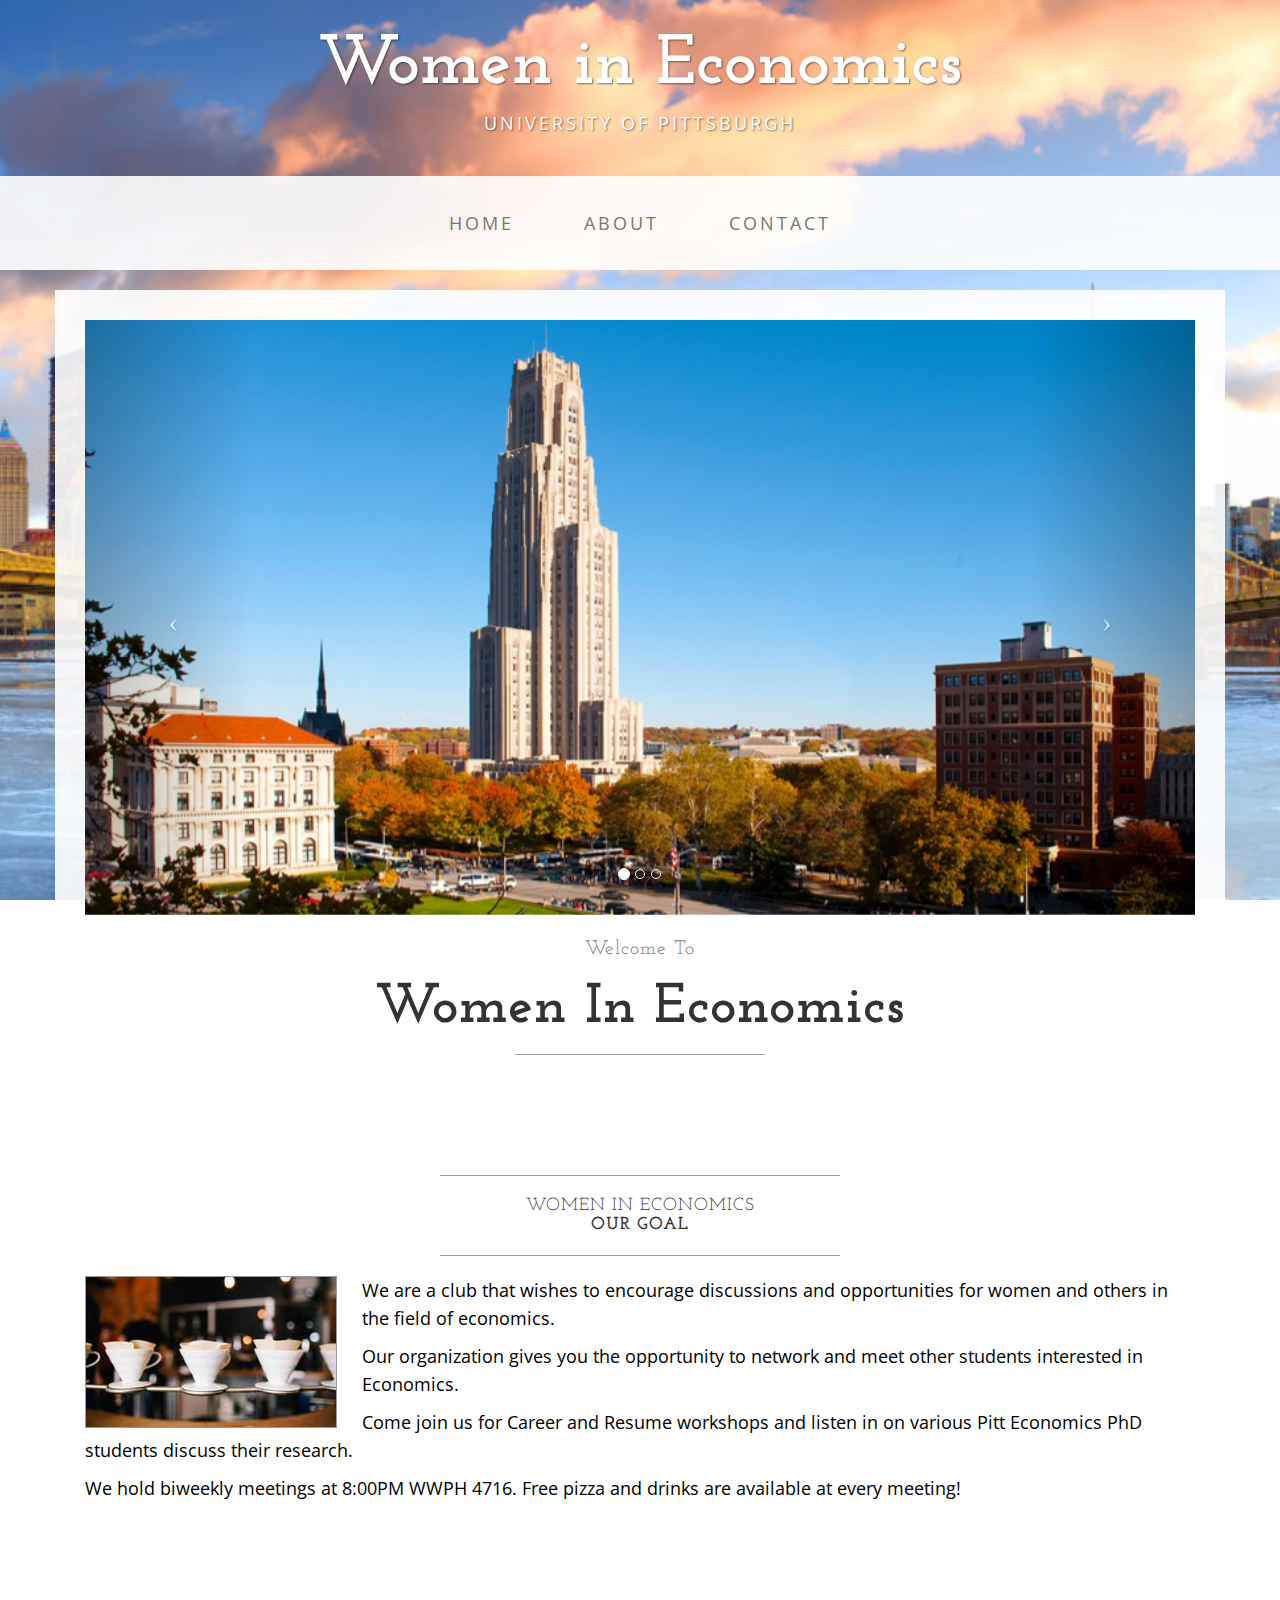
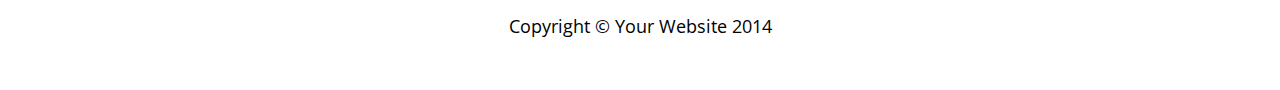
==== index.html @ 7ac2ec47 "Add files via upload" ====
<!DOCTYPE html>
<html lang="en">

<head>

    <meta charset="utf-8">
    <meta http-equiv="X-UA-Compatible" content="IE=edge">
    <meta name="viewport" content="width=device-width, initial-scale=1">
    <meta name="description" content="">
    <meta name="author" content="">

    <title>Business Casual - Start Bootstrap Theme</title>

    <!-- Bootstrap Core CSS -->
    <link href="css/bootstrap.min.css" rel="stylesheet">

    <!-- Custom CSS -->
    <link href="css/business-casual.css" rel="stylesheet">

    <!-- Fonts -->
    <link href="https://fonts.googleapis.com/css?family=Open+Sans:300italic,400italic,600italic,700italic,800italic,400,300,600,700,800" rel="stylesheet" type="text/css">
    <link href="https://fonts.googleapis.com/css?family=Josefin+Slab:100,300,400,600,700,100italic,300italic,400italic,600italic,700italic" rel="stylesheet" type="text/css">

    <!-- HTML5 Shim and Respond.js IE8 support of HTML5 elements and media queries -->
    <!-- WARNING: Respond.js doesn't work if you view the page via file:// -->
    <!--[if lt IE 9]>
        <script src="https://oss.maxcdn.com/libs/html5shiv/3.7.0/html5shiv.js"></script>
        <script src="https://oss.maxcdn.com/libs/respond.js/1.4.2/respond.min.js"></script>
    <![endif]-->

</head>

<body>

    <div class="brand">Women in Economics</div>
    <div class="address-bar">University of Pittsburgh</div>

    <!-- Navigation -->
    <nav class="navbar navbar-default" role="navigation">
        <div class="container">
            <!-- Brand and toggle get grouped for better mobile display -->
            <div class="navbar-header">
                <button type="button" class="navbar-toggle" data-toggle="collapse" data-target="#bs-example-navbar-collapse-1">
                    <span class="sr-only">Toggle navigation</span>
                    <span class="icon-bar"></span>
                    <span class="icon-bar"></span>
                    <span class="icon-bar"></span>
                </button>
                <!-- navbar-brand is hidden on larger screens, but visible when the menu is collapsed -->
                <a class="navbar-brand" href="index.html">Women in Economics</a>
            </div>
            <!-- Collect the nav links, forms, and other content for toggling -->
            <div class="collapse navbar-collapse" id="bs-example-navbar-collapse-1">
                <ul class="nav navbar-nav">
                    <li>
                        <a href="index.html">Home</a>
                    </li>
                    <li>
                        <a href="about.html">About</a>
                    </li>
                    
                    <li>
                        <a href="contact.html">Contact</a>
                    </li>
                </ul>
            </div>
            <!-- /.navbar-collapse -->
        </div>
        <!-- /.container -->
    </nav>

    <div class="container">

        <div class="row">
            <div class="box">
                <div class="col-lg-12 text-center">
                    <div id="carousel-example-generic" class="carousel slide">
                        <!-- Indicators -->
                        <ol class="carousel-indicators hidden-xs">
                            <li data-target="#carousel-example-generic" data-slide-to="0" class="active"></li>
                            <li data-target="#carousel-example-generic" data-slide-to="1"></li>
                            <li data-target="#carousel-example-generic" data-slide-to="2"></li>
                        </ol>

                        <!-- Wrapper for slides -->
                        <div class="carousel-inner">
                            <div class="item active">
                                <img class="img-responsive img-full" src="img/campus1.jpg" alt="">
                            </div>
                            <!---->
                            <div class="item">
                                <img class="img-responsive img-full" src="img/pitt_logo.png" alt="">
                            </div>
                            <div class="item">
                                <img class="img-responsive img-full" src="img/slide-3.jpg" alt="">
                            </div>
                        </div>

                        <!-- Controls -->
                        <a class="left carousel-control" href="#carousel-example-generic" data-slide="prev">
                            <span class="icon-prev"></span>
                        </a>
                        <a class="right carousel-control" href="#carousel-example-generic" data-slide="next">
                            <span class="icon-next"></span>
                        </a>
                    </div>
                    <h2 class="brand-before">
                        <small>Welcome to</small>
                    </h2>
                    <h1 class="brand-name">Women in Economics</h1>
                    <hr class="tagline-divider">
                    <h2>
                        
                    </h2>
                </div>
            </div>
        </div>

        <div class="row">
            <div class="box">
                <div class="col-lg-12">
                    <hr>
                    <h2 class="intro-text text-center">Women in Economics
                        <strong><br>Our Goal</strong>
                    </h2>
                    <hr>
                    <img class="img-responsive img-border img-left" src="img/intro-pic.jpg" alt="">
                    <hr class="visible-xs">
                    <p>We are a club that wishes to encourage discussions and opportunities for women and others in the field of economics.</p>
                    <p>Our organization gives you the opportunity to network and meet other students interested in Economics.</p>
                    <p>Come join us for Career and Resume workshops and listen in on various Pitt Economics PhD students discuss their research.</p>
                    <p>We hold biweekly meetings at 8:00PM WWPH 4716. Free pizza and drinks are available at every meeting!</p>
                </div>
            </div>
        </div>
        <!-- 
        <div class="row">
            <div class="box">
                <div class="col-lg-12">
                    <hr>
                    <h2 class="intro-text text-center">Beautiful boxes
                        <strong>to showcase your content</strong>
                    </h2>
                    <hr>
                    <p>Use as many boxes as you like, and put anything you want in them! They are great for just about anything, the sky's the limit!</p>
                    <p>Lorem ipsum dolor sit amet, consectetur adipiscing elit. Nunc placerat diam quis nisl vestibulum dignissim. In hac habitasse platea dictumst. Interdum et malesuada fames ac ante ipsum primis in faucibus. Pellentesque habitant morbi tristique senectus et netus et malesuada fames ac turpis egestas.</p>
                </div>
            </div>
        </div>
        -->

    </div>
    <!-- /.container -->

    <footer>
        <div class="container">
            <div class="row">
                <div class="col-lg-12 text-center">
                    <p>Copyright &copy; Your Website 2014</p>
                </div>
            </div>
        </div>
    </footer>

    <!-- jQuery -->
    <script src="js/jquery.js"></script>

    <!-- Bootstrap Core JavaScript -->
    <script src="js/bootstrap.min.js"></script>

    <!-- Script to Activate the Carousel -->
    <script>
    $('.carousel').carousel({
        interval: 5000 //changes the speed
    })
    </script>

</body>

</html>
---- css/business-casual.css ----
/*!
 * Start Bootstrap - Business Casual (http://startbootstrap.com/)
 * Copyright 2013-2016 Start Bootstrap
 * Licensed under MIT (https://github.com/BlackrockDigital/startbootstrap/blob/gh-pages/LICENSE)
 */

body {
    font-family: "Open Sans","Helvetica Neue",Helvetica,Arial,sans-serif;
    background: url('../img/pittsburgh.jpg') no-repeat center center fixed;
    -webkit-background-size: cover;
    -moz-background-size: cover;
    background-size: cover;
    -o-background-size: cover;
}

h1,
h2,
h3,
h4,
h5,
h6 {
    text-transform: uppercase;
    font-family: "Josefin Slab","Helvetica Neue",Helvetica,Arial,sans-serif;
    font-weight: 700;
    letter-spacing: 1px;
}

p {
    font-size: 1.25em;
    line-height: 1.6;
    color: #000;
}

hr {
    max-width: 400px;
    border-color: #999999;
}

.brand,
.address-bar {
    display: none;
}

.navbar-brand {
    text-transform: uppercase;
    font-weight: 900;
    letter-spacing: 2px;
}

.navbar-nav {
    text-transform: uppercase;
    font-weight: 400;
    letter-spacing: 3px;
}

.img-full {
    min-width: 100%;
}

.brand-before,
.brand-name {
    text-transform: capitalize;
}

.brand-before {
    margin: 15px 0;
}

.brand-name {
    margin: 0;
    font-size: 4em;
}

.tagline-divider {
    margin: 15px auto 3px;
    max-width: 250px;
    border-color: #999999;
}

.box {
    margin-bottom: 20px;
    padding: 30px 15px;
    background: #fff;
    background: rgba(255,255,255,0.9);
}

.intro-text {
    text-transform: uppercase;
    font-size: 1.25em;
    font-weight: 400;
    letter-spacing: 1px;
}

.img-border {
    float: none;
    margin: 0 auto 0;
    border: #999999 solid 1px;
}

.img-left {
    float: none;
    margin: 0 auto 0;
}

footer {
    background: #fff;
    background: rgba(255,255,255,0.9);
}

footer p {
    margin: 0;
    padding: 50px 0;
}

@media screen and (min-width:768px) {
    .brand {
        display: inherit;
        margin: 0;
        padding: 30px 0 10px;
        text-align: center;
        text-shadow: 1px 1px 2px rgba(0,0,0,0.5);
        font-family: "Josefin Slab","Helvetica Neue",Helvetica,Arial,sans-serif;
        font-size: 5em;
        font-weight: 700;
        line-height: normal;
        color: #fff;
    }

    .top-divider {
        margin-top: 0;
    }

    .img-left {
        float: left;
        margin-right: 25px;
    }

    .address-bar {
        display: inherit;
        margin: 0;
        padding: 0 0 40px;
        text-align: center;
        text-shadow: 1px 1px 2px rgba(0,0,0,0.5);
        text-transform: uppercase;
        font-size: 1.25em;
        font-weight: 400;
        letter-spacing: 3px;
        color: #fff;
    }

    .navbar {
        border-radius: 0;
    }

    .navbar-header {
        display: none;
    }

    .navbar {
        min-height: 0;
    }

    .navbar-default {
        border: none;
        background: #fff;
        background: rgba(255,255,255,0.9);
    }

    .nav>li>a {
        padding: 35px;
    }

    .navbar-nav>li>a {
        line-height: normal;
    }

    .navbar-nav {
        display: table;
        float: none;
        margin: 0 auto;
        table-layout: fixed;
        font-size: 1.25em;
    }
}

@media screen and (min-width:1200px) {
    .box:after {
        content: '';
        display: table;
        clear: both;
    }
}
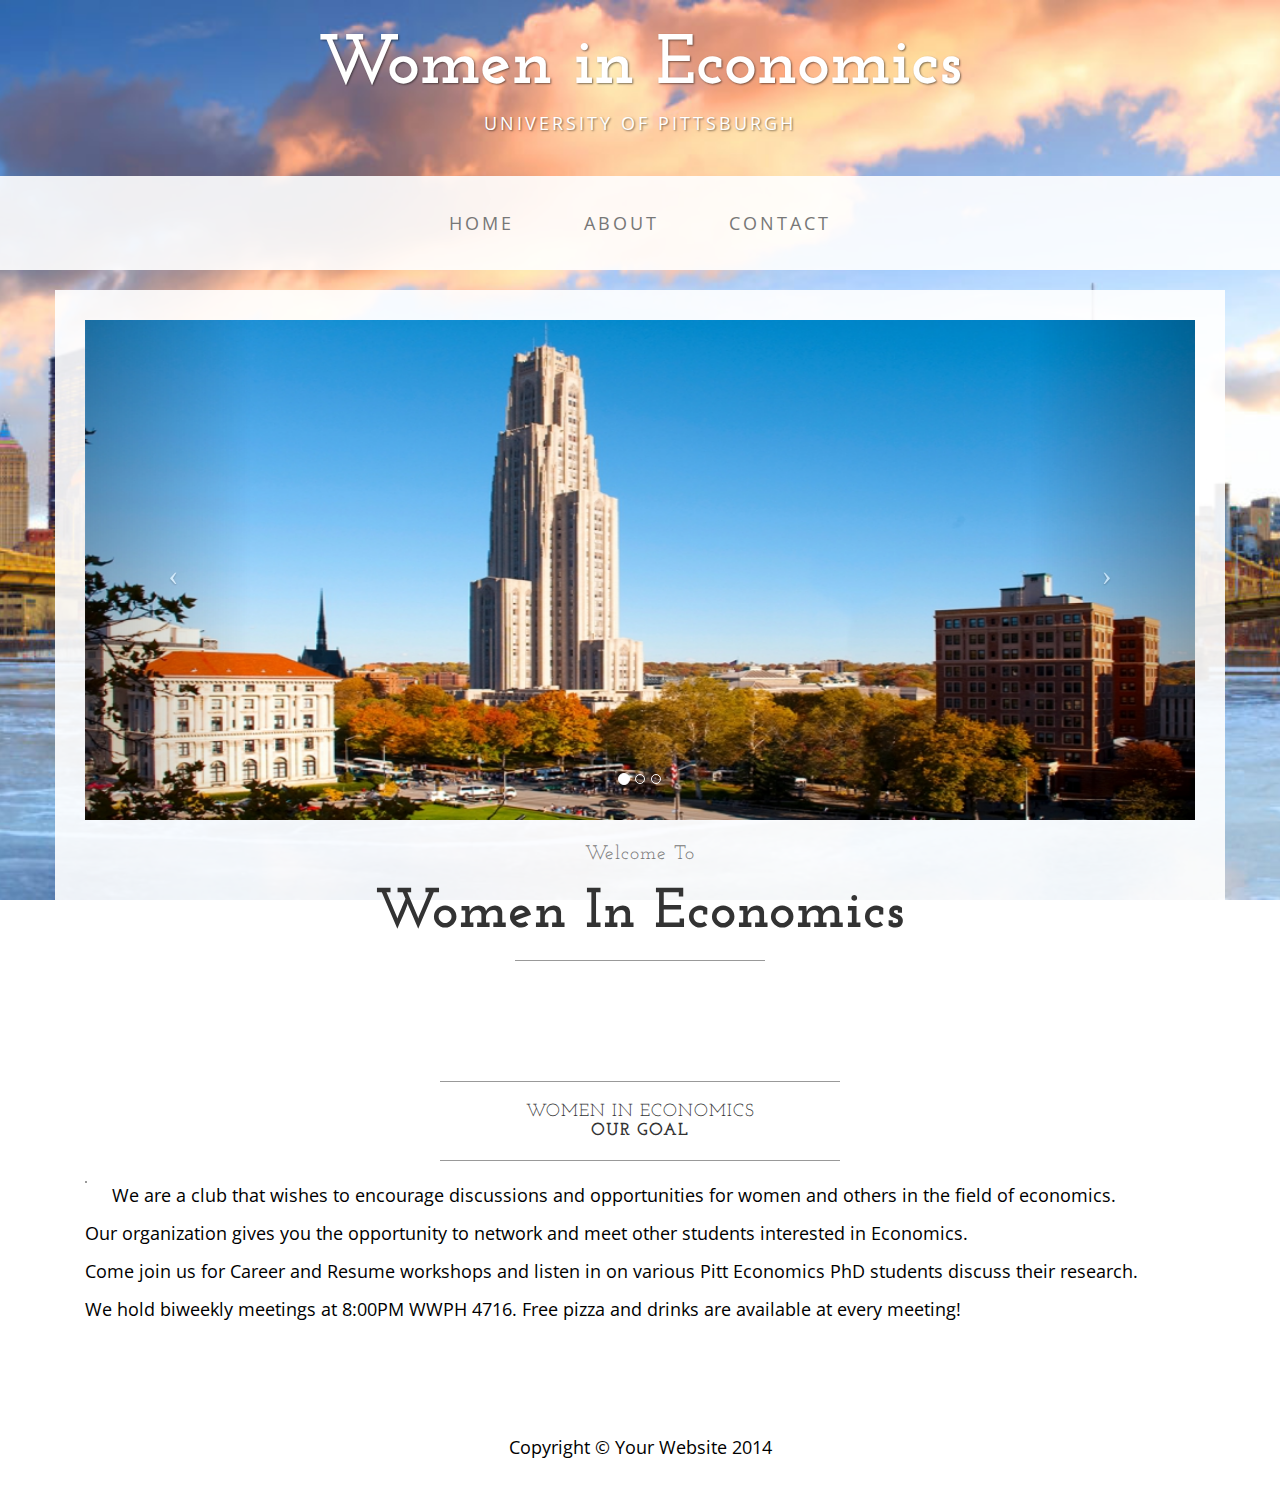
==== commit 31e6b9be: "Add files via upload" ====
--- a/index.html
+++ b/index.html
@@ -85,14 +85,14 @@
                         <!-- Wrapper for slides -->
                         <div class="carousel-inner">
                             <div class="item active">
-                                <img class="img-responsive img-full" src="img/campus1.jpg" alt="">
+                                <img style= "width:80px; height: 500px;"class="img-responsive img-full" src="img/campus1.jpg" alt="">
                             </div>
                             <!---->
                             <div class="item">
-                                <img class="img-responsive img-full" src="img/pitt_logo.png" alt="">
+                                <img style= "width:80px; height: 500px;" class="img-responsive img-full" src="img/pitt_sign.jpg" alt="">
                             </div>
                             <div class="item">
-                                <img class="img-responsive img-full" src="img/slide-3.jpg" alt="">
+                                <img style= "width:80px; height: 500px;"class="img-responsive img-full" src="img/slide-3.jpg" alt="">
                             </div>
                         </div>
 
@@ -124,7 +124,7 @@
                         <strong><br>Our Goal</strong>
                     </h2>
                     <hr>
-                    <img class="img-responsive img-border img-left" src="img/intro-pic.jpg" alt="">
+                    <img class="img-responsive img-border img-left" src="img/wie.png" alt="">
                     <hr class="visible-xs">
                     <p>We are a club that wishes to encourage discussions and opportunities for women and others in the field of economics.</p>
                     <p>Our organization gives you the opportunity to network and meet other students interested in Economics.</p>
